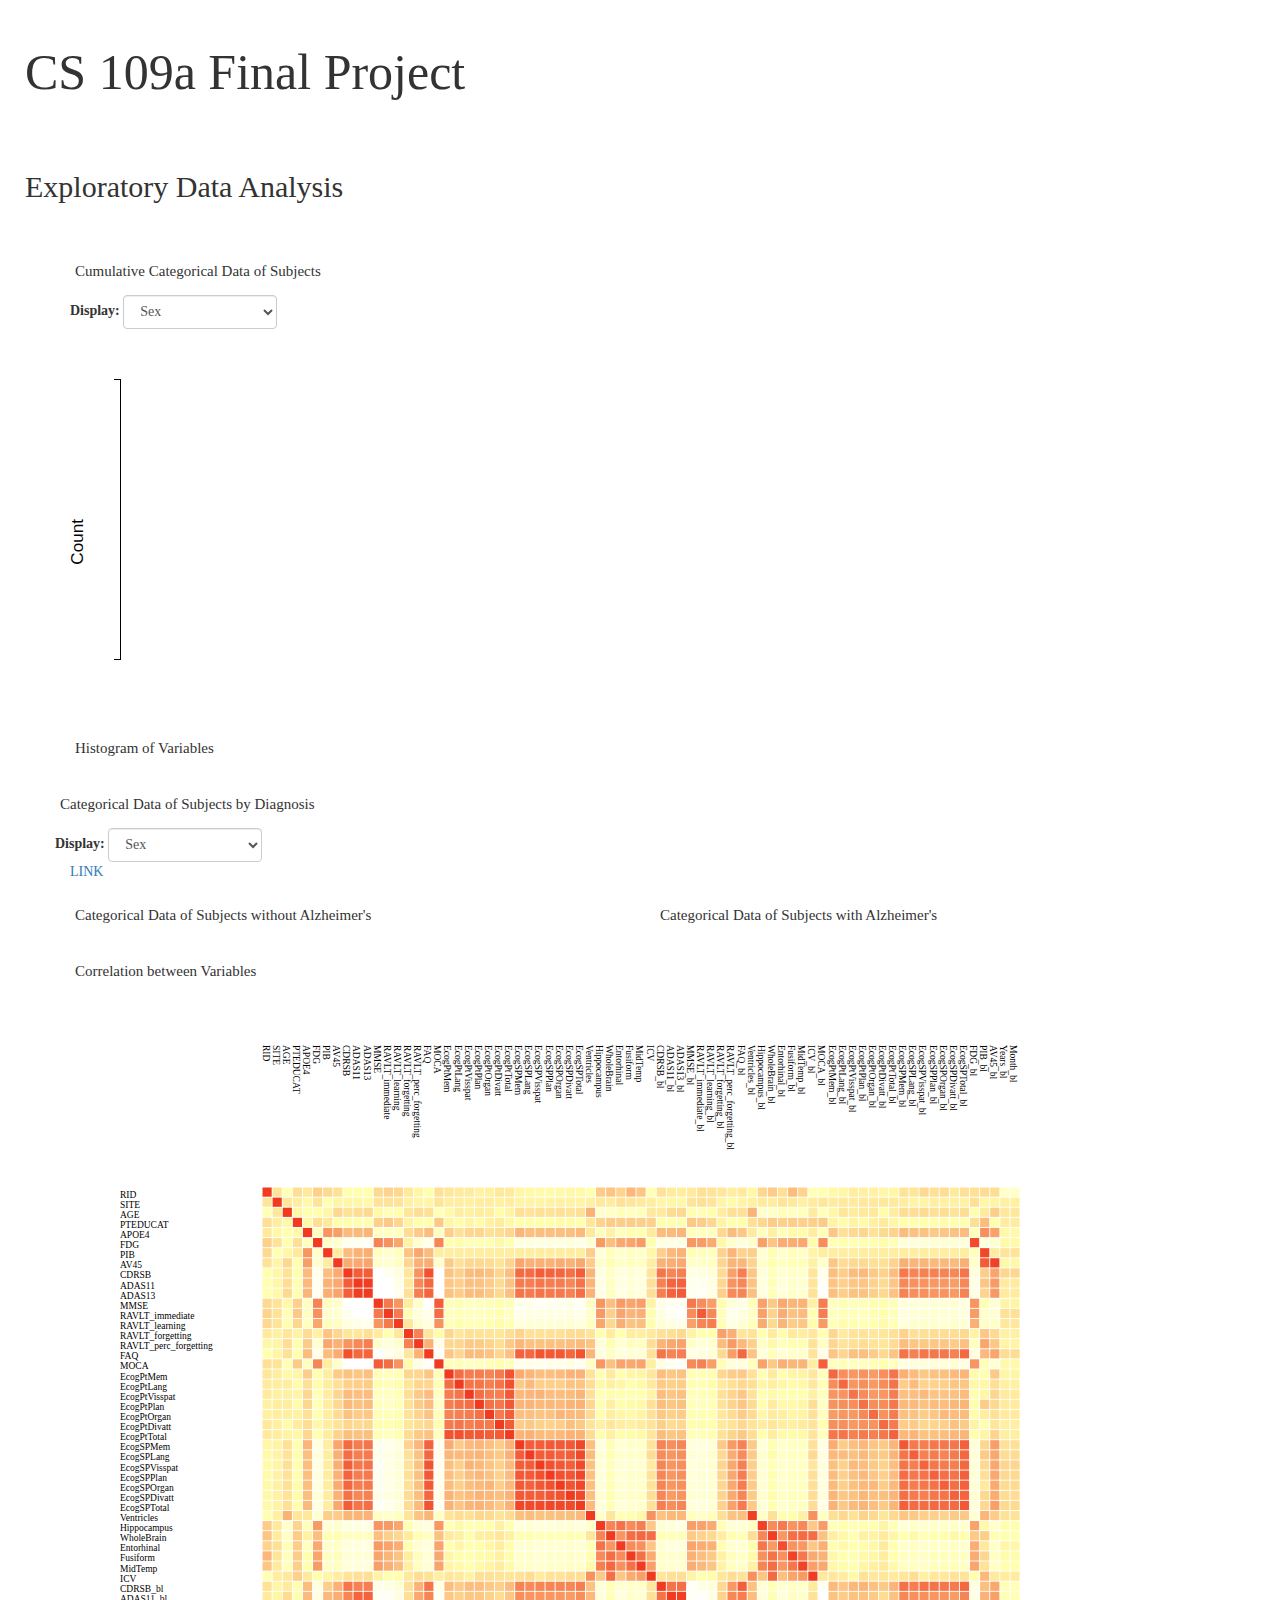
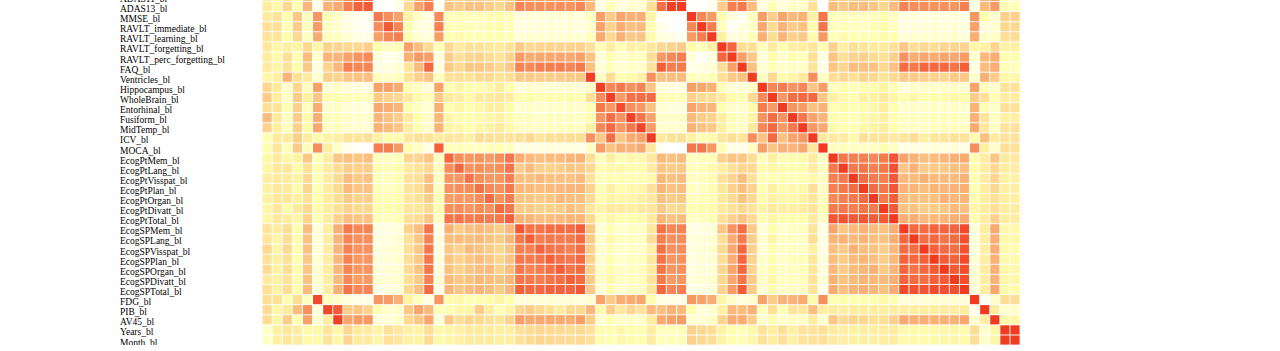
==== index.html @ d1bce47c "Add files via upload" ====
<!doctype html>
<html>
<head>
	<meta charset="utf-8">
	<meta name="description" content="">
	<meta name="viewport" content="width=device-width, initial-scale=1">
	<title>CS 109a Final Project</title>

	<link rel="stylesheet" href="css/bootstrap.min.css">
	<link rel="stylesheet" href="css/style.css">
</head>
<body>

    <h1>CS 109a Final Project</h1>

	<h2>Exploratory Data Analysis</h2>

	<div class="container">
		<div class="row">
			<div id="general-chart-area" class="col-md-12">
                <h3>Cumulative Categorical Data of Subjects</h3>
                <form class="form-inline">
                    <div class="form-group">
                        <label for="generalColLabel">Display: </label>
                        <select class="form-control" id="generalColLabel", onchange="updateGeneralCatGraph()">
                            <option value="PTGENDER">Sex</option>
                            <option value="PTETHCAT">Ethnicity</option>
                            <option value="PTRACCAT">Race</option>
                            <option value="PTMARRY">Marriage Status</option>
                            <option value="DX_bl">Baseline Diagnosis</option>
                        </select>
                    </div>
                </form>
            </div>
		</div>
        <div class="row">
            <div id="histogram-chart-area" class="col-md-12">
                <h3>Histogram of Variables</h3>
            </div>
        </div>
        <div class="row">
            <h3>Categorical Data of Subjects by Diagnosis</h3>
            <form class="form-inline">
                <div class="form-group">
                    <label for="diagnosisColLabel">Display: </label>
                    <select class="form-control" id="diagnosisColLabel", onchange="updateDiagnosisCatGraph()">
                        <option value="PTGENDER">Sex</option>
                        <option value="PTETHCAT">Ethnicity</option>
                        <option value="PTRACCAT">Race</option>
                        <option value="PTMARRY">Marriage Status</option>
                        <option value="DX_bl">Baseline Diagnosis</option>
                    </select>
                </div>
            </form>
        </div>
		
	<a href="cs109aProject/EDA_Final_Project_DEC2.ipynb">LINK</a>
		
        <div class="row">
            <div id="control-chart-area" class="col-md-6">
                <h3>Categorical Data of Subjects without Alzheimer's</h3>

            </div>
            <div id="patient-chart-area" class="col-md-6">
                <h3>Categorical Data of Subjects with Alzheimer's</h3>
            </div>
        </div>
        <div class="row">
            <div id="corr-chart-area" class="col-md-12">
                <h3>Correlation between Variables</h3>
            </div>
        </div>
	</div>

	<!-- Load JS libraries: jQuery, bootstrap, D3 -->
	<script src="js/jquery.min.js"></script>
	<script src="js/bootstrap.min.js"></script>
	<script src="js/d3.js"></script>

	<!-- Your implementation -->
	<script src="js/CatBarGraph.js"></script>
    <script src="js/Histogram.js"></script>
    <script src="js/CorrGraph.js"></script>
	<script src="js/main.js"></script>
</body>
</html>
---- css/style.css ----
/* ADD YOUR STYLES HERE */

h1 {
    font-family: "Lucida Grande";
    font-size: 50px;
    padding: 25px;
}

h2 {
    font-family: "Lucida Grande";
    font-size: 30px;
    padding: 25px;
}

h3 {
    font-family: "Lucida Grande";
    font-size: 15px;
    padding: 5px;
}

body {
    font-family: "Lucida Grande";
}

.bar {
    fill: steelblue;
}

.bar:hover {
    fill: #395f88;
}

.axis {
    font: 10px sans-serif;
}

.axis path,
.axis line {
    fill: none;
    stroke: #000;
    shape-rendering: crispEdges;
}

.x-axis path {
    display: none;
}

.axis-title {
    fill: #888;
    font-size: 11px;
}
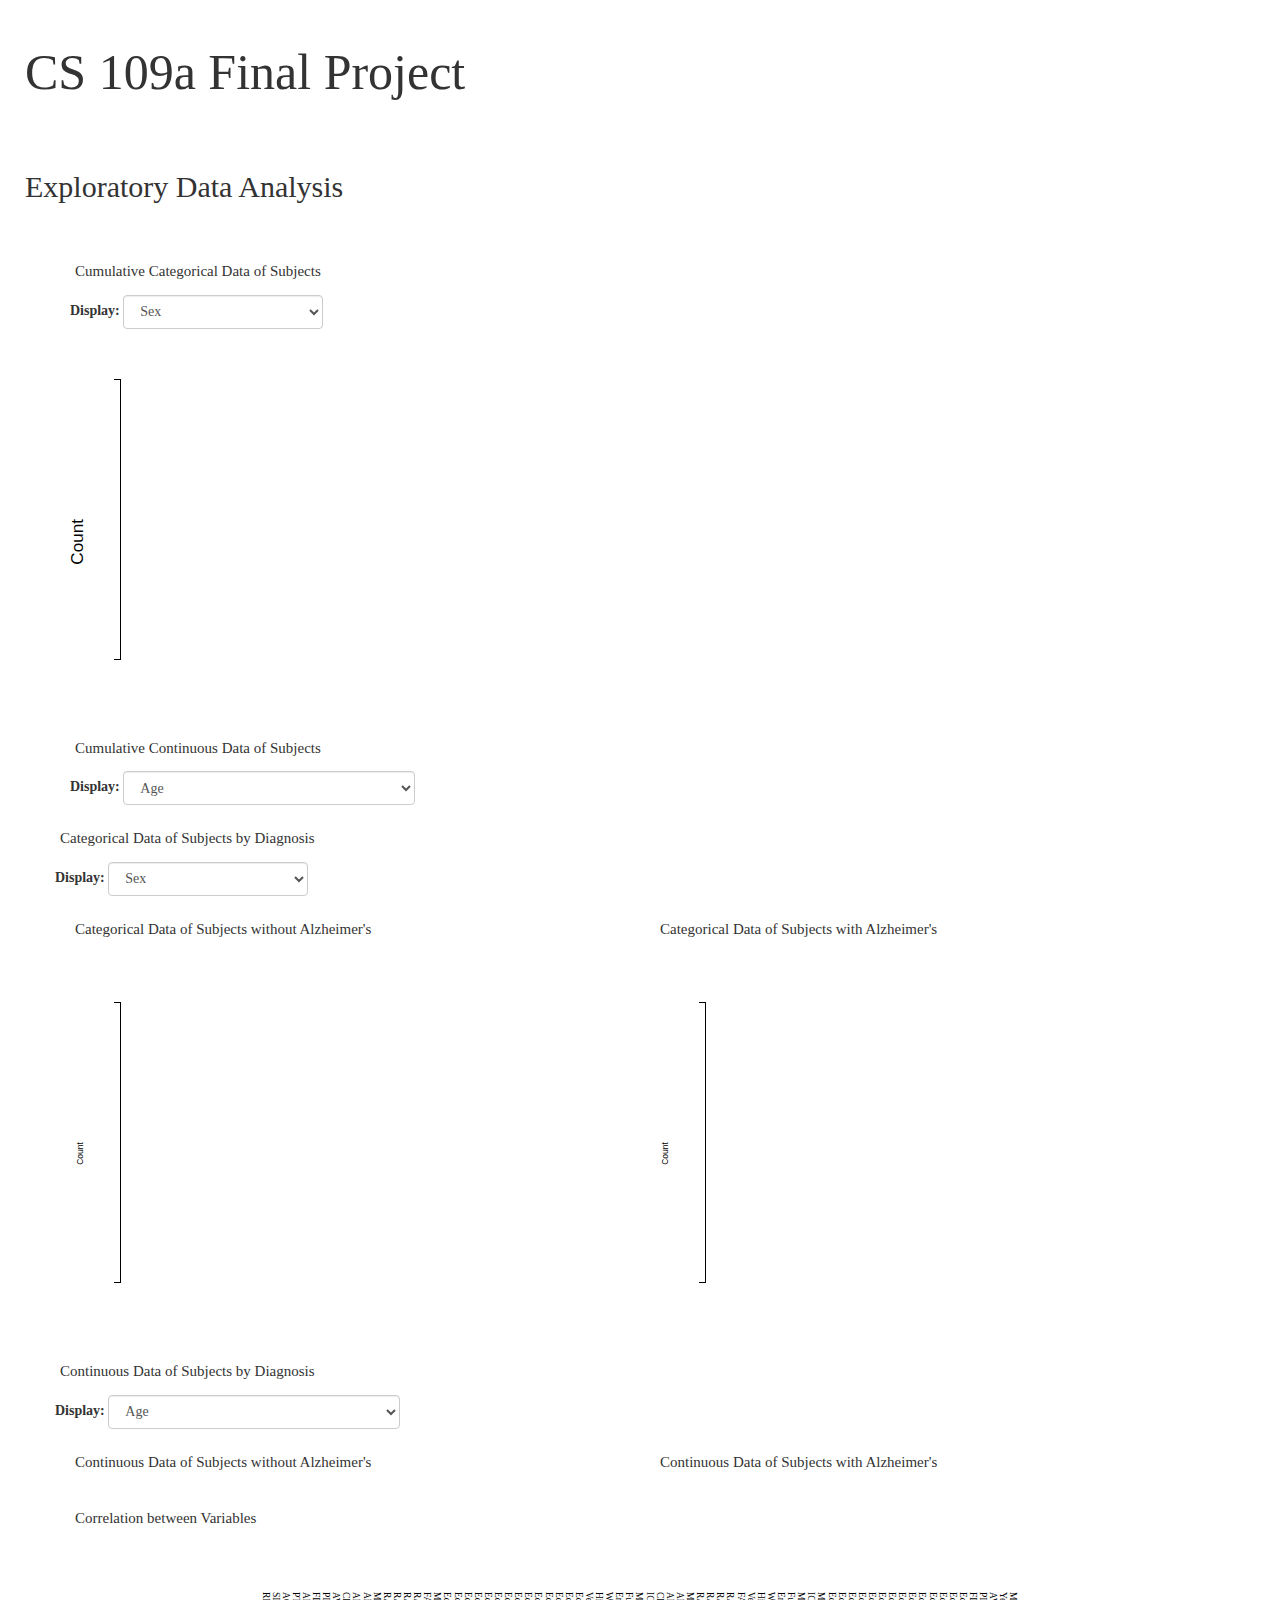
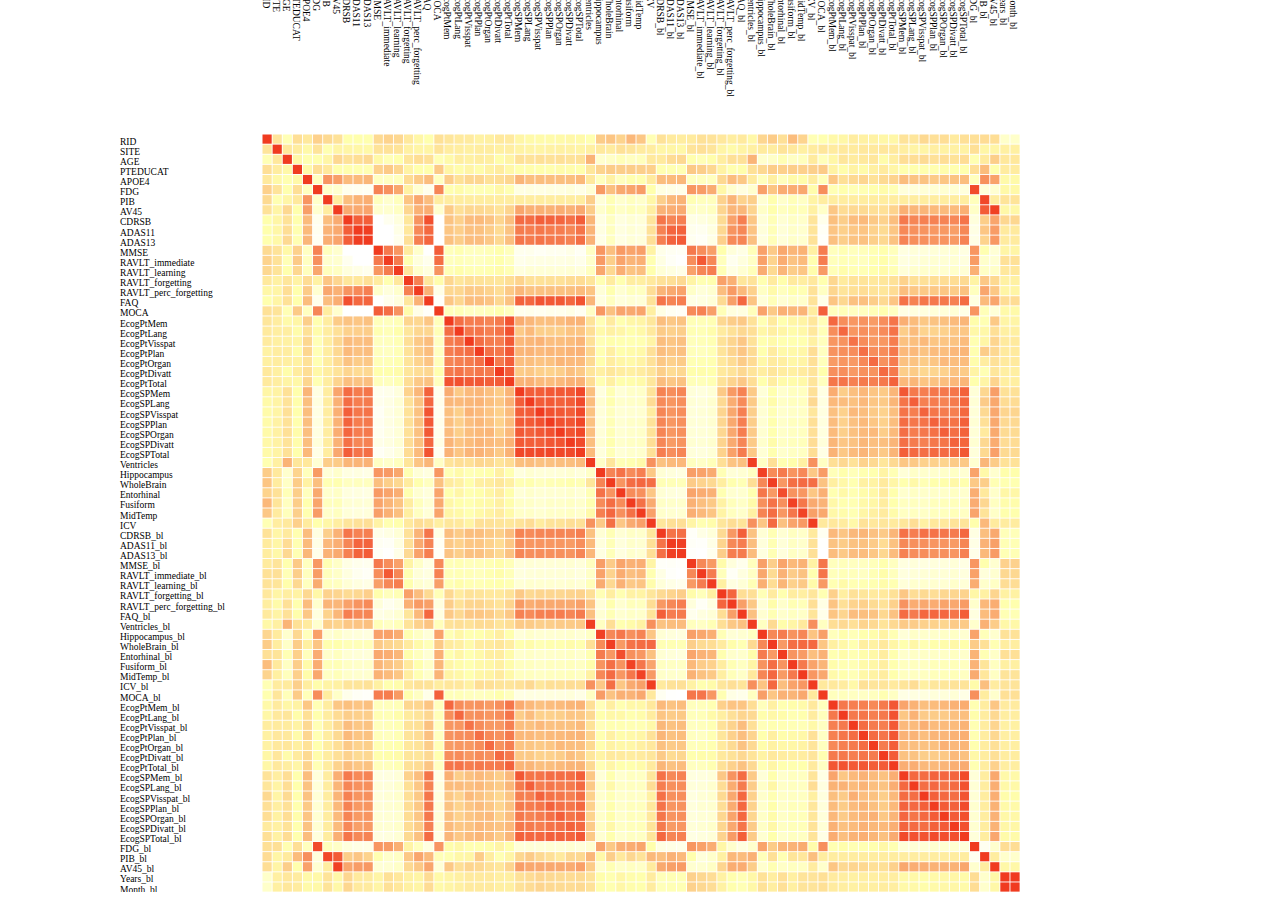
==== commit 5e37813b: "commitEDA" ====
--- a/index.html
+++ b/index.html
@@ -27,7 +27,8 @@
                             <option value="PTETHCAT">Ethnicity</option>
                             <option value="PTRACCAT">Race</option>
                             <option value="PTMARRY">Marriage Status</option>
-                            <option value="DX_bl">Baseline Diagnosis</option>
+                            <option value="APOE4">Levels of Apolipoprotein E</option>
+                            <option value="DX">Diagnosis</option>
                         </select>
                     </div>
                 </form>
@@ -35,7 +36,22 @@
 		</div>
         <div class="row">
             <div id="histogram-chart-area" class="col-md-12">
-                <h3>Histogram of Variables</h3>
+                <h3>Cumulative Continuous Data of Subjects</h3>
+                <form class="form-inline">
+                    <div class="form-group">
+                        <label for="diagnosisColLabel">Display: </label>
+                        <select class="form-control" id="histogramGeneralColLabel", onchange="updateGeneralHistogram()">
+                            <option value="AGE">Age</option>
+                            <option value="PTEDUCAT">Years of Education</option>
+                            <option value="CDRSB">Clinical Dementia Rating Sum of Boxes</option>
+                            <option value="ADAS11">Alzheimer's Disease Assessment Scale-Cog</option>
+                            <option value="MMSE">Mini–Mental State Examination</option>
+                            <option value="FAQ">Functional Activities Questionnaire</option>
+                            <option value="MOCA">Montreal Cognitive Assessment</option>
+                            <option value="HIPPOCAMPUS">Size of Hippocampus</option>
+                        </select>
+                    </div>
+                </form>
             </div>
         </div>
         <div class="row">
@@ -48,14 +64,12 @@
                         <option value="PTETHCAT">Ethnicity</option>
                         <option value="PTRACCAT">Race</option>
                         <option value="PTMARRY">Marriage Status</option>
-                        <option value="DX_bl">Baseline Diagnosis</option>
+                        <option value="APOE4">Levels of Apolipoprotein E</option>
+                        <option value="DX">Diagnosis</option>
                     </select>
                 </div>
             </form>
         </div>
-		
-	<a href="cs109aProject/EDA_Final_Project_DEC2.ipynb">LINK</a>
-		
         <div class="row">
             <div id="control-chart-area" class="col-md-6">
                 <h3>Categorical Data of Subjects without Alzheimer's</h3>
@@ -63,6 +77,33 @@
             </div>
             <div id="patient-chart-area" class="col-md-6">
                 <h3>Categorical Data of Subjects with Alzheimer's</h3>
+            </div>
+        </div>
+        <div class="row">
+            <h3>Continuous Data of Subjects by Diagnosis</h3>
+            <form class="form-inline">
+                <div class="form-group">
+                    <label for="histogramDiagnosisColLabel">Display: </label>
+                    <select class="form-control" id="histogramDiagnosisColLabel", onchange="updateDiagnosisHistogram()">
+                        <option value="AGE">Age</option>
+                        <option value="PTEDUCAT">Years of Education</option>
+                        <option value="CDRSB">Clinical Dementia Rating Sum of Boxes</option>
+                        <option value="ADAS11">Alzheimer's Disease Assessment Scale-Cog</option>
+                        <option value="MMSE">Mini–Mental State Examination</option>
+                        <option value="FAQ">Functional Activities Questionnaire</option>
+                        <option value="MOCA">Montreal Cognitive Assessment</option>
+                        <option value="HIPPOCAMPUS">Size of Hippocampus</option>
+                    </select>
+                </div>
+            </form>
+        </div>
+        <div class="row">
+            <div id="control-histogram-area" class="col-md-6">
+                <h3>Continuous Data of Subjects without Alzheimer's</h3>
+
+            </div>
+            <div id="patient-histogram-area" class="col-md-6">
+                <h3>Continuous Data of Subjects with Alzheimer's</h3>
             </div>
         </div>
         <div class="row">
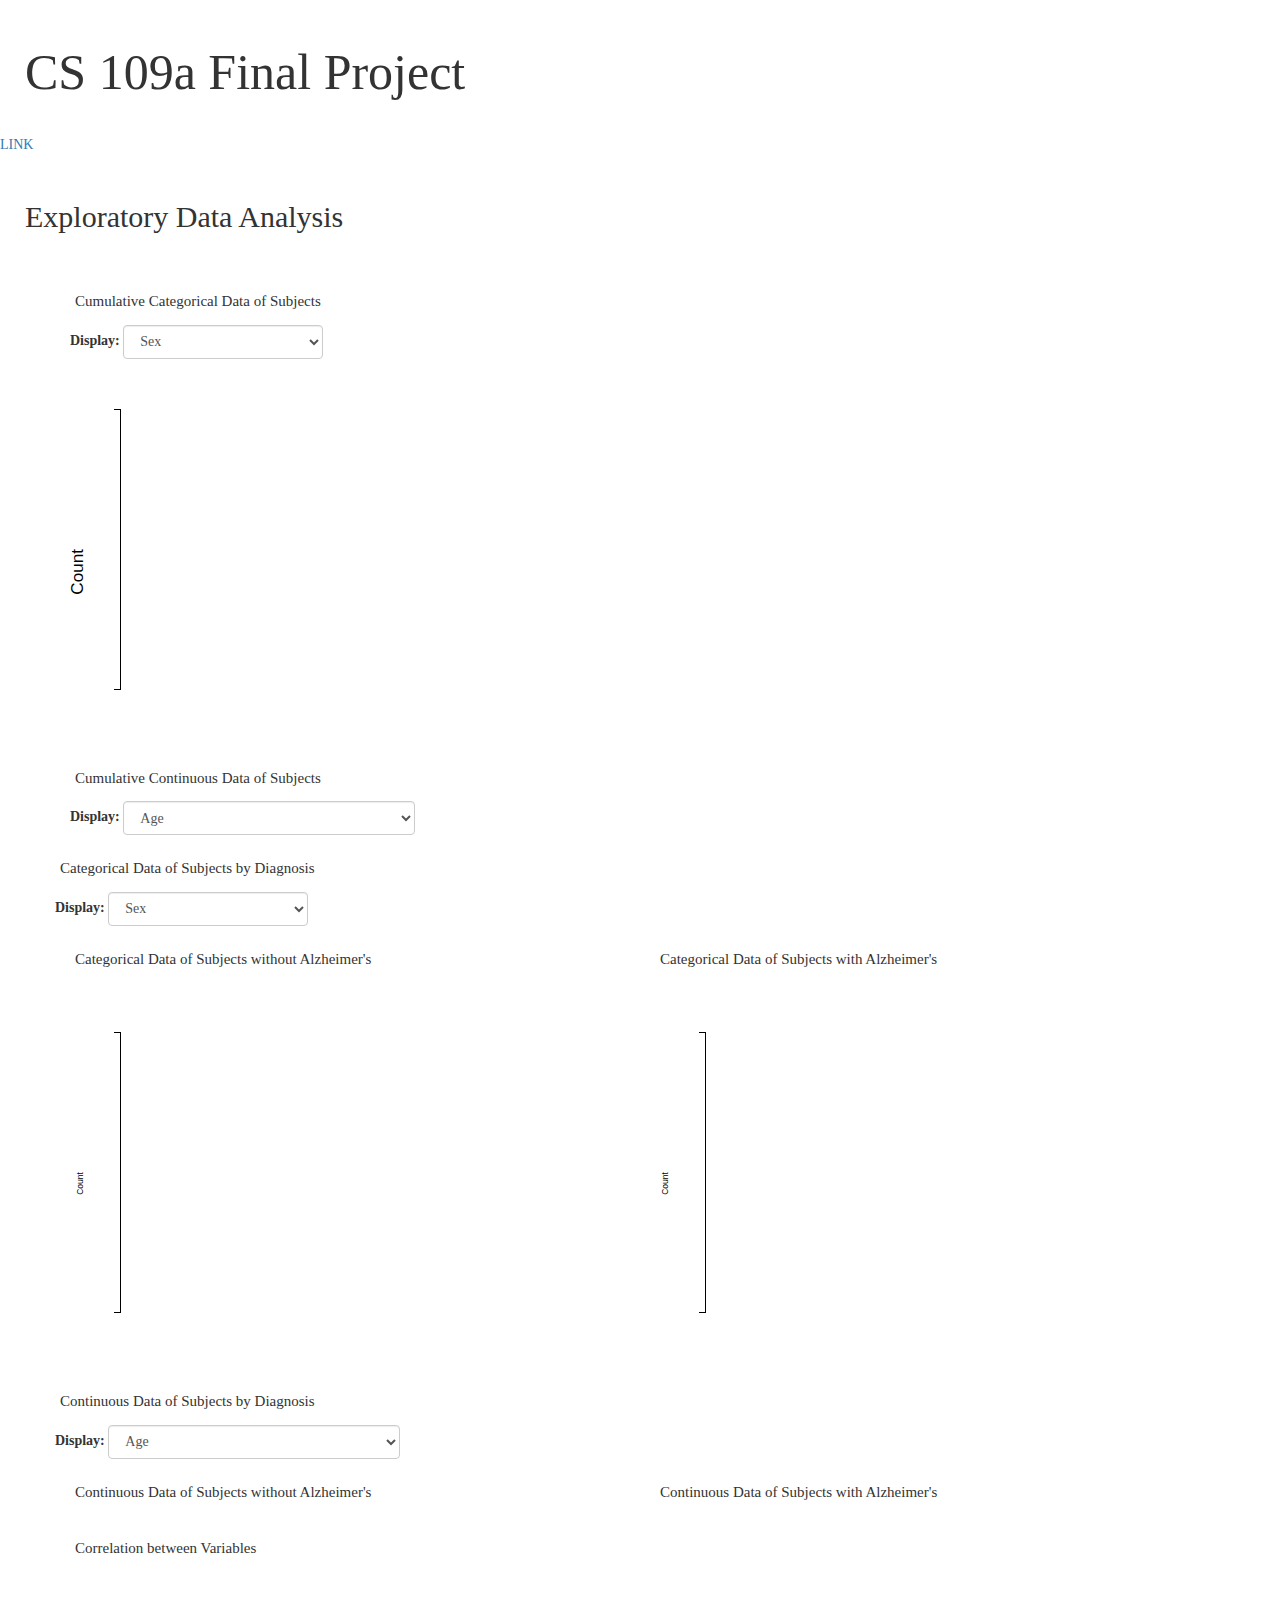
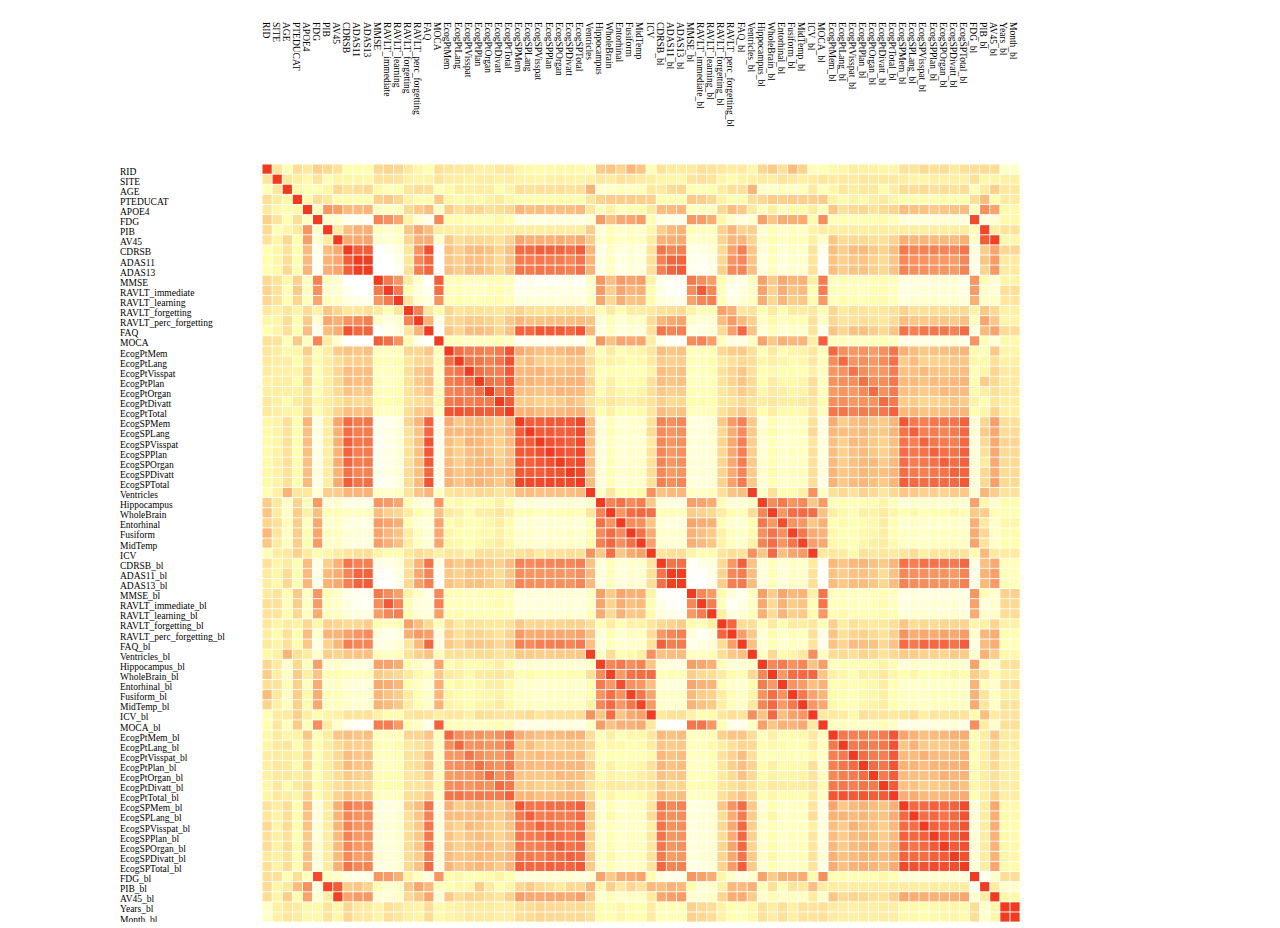
==== commit 126dd395: "add EDA page" ====
--- a/index.html
+++ b/index.html
@@ -12,6 +12,8 @@
 <body>
 
     <h1>CS 109a Final Project</h1>
+
+    <a href="EDA_Page.html">LINK</a>
 
 	<h2>Exploratory Data Analysis</h2>
 
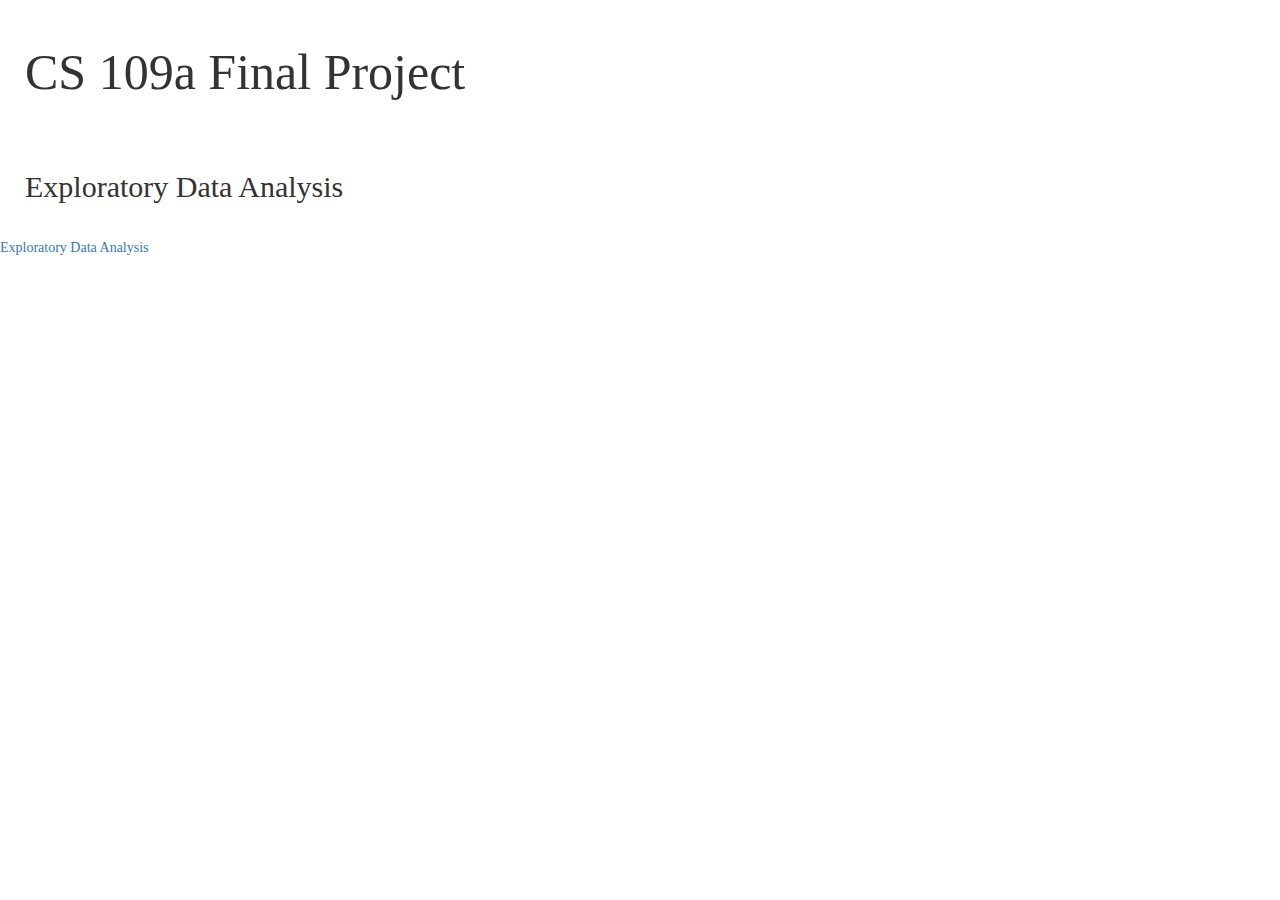
==== commit 7a653af6: "Updated Index.html" ====
--- a/index.html
+++ b/index.html
@@ -13,107 +13,8 @@
 
     <h1>CS 109a Final Project</h1>
 
-    <a href="EDA_Page.html">LINK</a>
-
 	<h2>Exploratory Data Analysis</h2>
-
-	<div class="container">
-		<div class="row">
-			<div id="general-chart-area" class="col-md-12">
-                <h3>Cumulative Categorical Data of Subjects</h3>
-                <form class="form-inline">
-                    <div class="form-group">
-                        <label for="generalColLabel">Display: </label>
-                        <select class="form-control" id="generalColLabel", onchange="updateGeneralCatGraph()">
-                            <option value="PTGENDER">Sex</option>
-                            <option value="PTETHCAT">Ethnicity</option>
-                            <option value="PTRACCAT">Race</option>
-                            <option value="PTMARRY">Marriage Status</option>
-                            <option value="APOE4">Levels of Apolipoprotein E</option>
-                            <option value="DX">Diagnosis</option>
-                        </select>
-                    </div>
-                </form>
-            </div>
-		</div>
-        <div class="row">
-            <div id="histogram-chart-area" class="col-md-12">
-                <h3>Cumulative Continuous Data of Subjects</h3>
-                <form class="form-inline">
-                    <div class="form-group">
-                        <label for="diagnosisColLabel">Display: </label>
-                        <select class="form-control" id="histogramGeneralColLabel", onchange="updateGeneralHistogram()">
-                            <option value="AGE">Age</option>
-                            <option value="PTEDUCAT">Years of Education</option>
-                            <option value="CDRSB">Clinical Dementia Rating Sum of Boxes</option>
-                            <option value="ADAS11">Alzheimer's Disease Assessment Scale-Cog</option>
-                            <option value="MMSE">Mini–Mental State Examination</option>
-                            <option value="FAQ">Functional Activities Questionnaire</option>
-                            <option value="MOCA">Montreal Cognitive Assessment</option>
-                            <option value="HIPPOCAMPUS">Size of Hippocampus</option>
-                        </select>
-                    </div>
-                </form>
-            </div>
-        </div>
-        <div class="row">
-            <h3>Categorical Data of Subjects by Diagnosis</h3>
-            <form class="form-inline">
-                <div class="form-group">
-                    <label for="diagnosisColLabel">Display: </label>
-                    <select class="form-control" id="diagnosisColLabel", onchange="updateDiagnosisCatGraph()">
-                        <option value="PTGENDER">Sex</option>
-                        <option value="PTETHCAT">Ethnicity</option>
-                        <option value="PTRACCAT">Race</option>
-                        <option value="PTMARRY">Marriage Status</option>
-                        <option value="APOE4">Levels of Apolipoprotein E</option>
-                        <option value="DX">Diagnosis</option>
-                    </select>
-                </div>
-            </form>
-        </div>
-        <div class="row">
-            <div id="control-chart-area" class="col-md-6">
-                <h3>Categorical Data of Subjects without Alzheimer's</h3>
-
-            </div>
-            <div id="patient-chart-area" class="col-md-6">
-                <h3>Categorical Data of Subjects with Alzheimer's</h3>
-            </div>
-        </div>
-        <div class="row">
-            <h3>Continuous Data of Subjects by Diagnosis</h3>
-            <form class="form-inline">
-                <div class="form-group">
-                    <label for="histogramDiagnosisColLabel">Display: </label>
-                    <select class="form-control" id="histogramDiagnosisColLabel", onchange="updateDiagnosisHistogram()">
-                        <option value="AGE">Age</option>
-                        <option value="PTEDUCAT">Years of Education</option>
-                        <option value="CDRSB">Clinical Dementia Rating Sum of Boxes</option>
-                        <option value="ADAS11">Alzheimer's Disease Assessment Scale-Cog</option>
-                        <option value="MMSE">Mini–Mental State Examination</option>
-                        <option value="FAQ">Functional Activities Questionnaire</option>
-                        <option value="MOCA">Montreal Cognitive Assessment</option>
-                        <option value="HIPPOCAMPUS">Size of Hippocampus</option>
-                    </select>
-                </div>
-            </form>
-        </div>
-        <div class="row">
-            <div id="control-histogram-area" class="col-md-6">
-                <h3>Continuous Data of Subjects without Alzheimer's</h3>
-
-            </div>
-            <div id="patient-histogram-area" class="col-md-6">
-                <h3>Continuous Data of Subjects with Alzheimer's</h3>
-            </div>
-        </div>
-        <div class="row">
-            <div id="corr-chart-area" class="col-md-12">
-                <h3>Correlation between Variables</h3>
-            </div>
-        </div>
-	</div>
+    <a href="EDA_Page.html">Exploratory Data Analysis</a>
 
 	<!-- Load JS libraries: jQuery, bootstrap, D3 -->
 	<script src="js/jquery.min.js"></script>
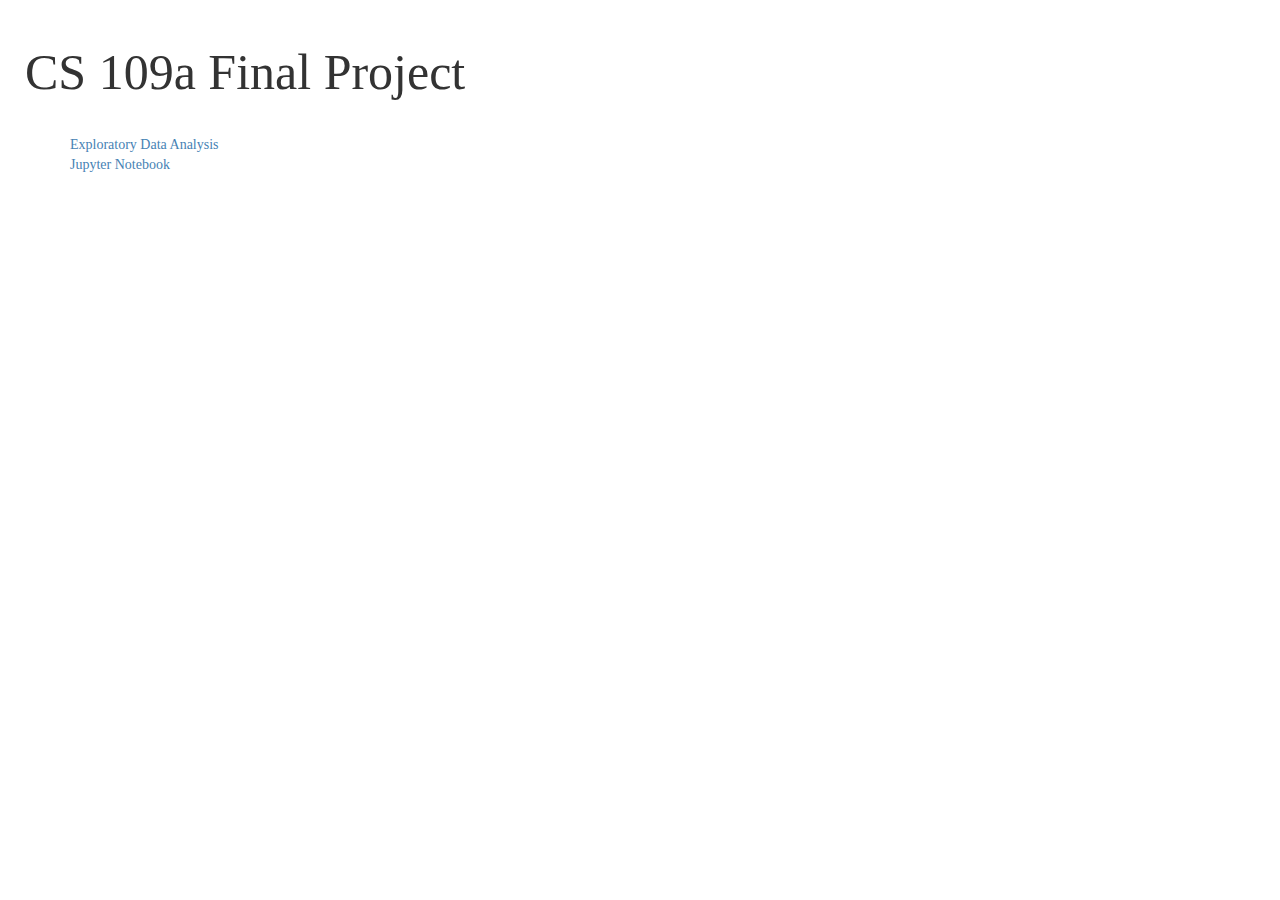
==== commit 054eb82d: "notebook link 1st try" ====
--- a/index.html
+++ b/index.html
@@ -13,8 +13,18 @@
 
     <h1>CS 109a Final Project</h1>
 
-	<h2>Exploratory Data Analysis</h2>
-    <a href="EDA_Page.html">Exploratory Data Analysis</a>
+    <div class="container">
+        <div class="row">
+            <div class="col-md-12">
+                <a href="EDA_Page.html">Exploratory Data Analysis</a>
+            </div>
+        </div>
+        <div class="row">
+            <div class="col-md-12">
+                <a href="EDA_Final_Project_DEC2.ipynb">Jupyter Notebook</a>
+            </div>
+        </div>
+    </div>
 
 	<!-- Load JS libraries: jQuery, bootstrap, D3 -->
 	<script src="js/jquery.min.js"></script>
--- a/css/style.css
+++ b/css/style.css
@@ -17,6 +17,30 @@
     font-family: "Lucida Grande";
     font-size: 15px;
     padding: 5px;
+}
+
+a:link {
+    color: steelblue;
+    background-color: transparent;
+    text-decoration: none;
+}
+
+a:visited {
+    color: lightseagreen;
+    background-color: transparent;
+    text-decoration: none;
+}
+
+a:hover {
+    color: lightsteelblue;
+    background-color: transparent;
+    text-decoration: bold;
+}
+
+a:active {
+    color: ghostwhite;
+    background-color: transparent;
+    text-decoration: underline;
 }
 
 body {
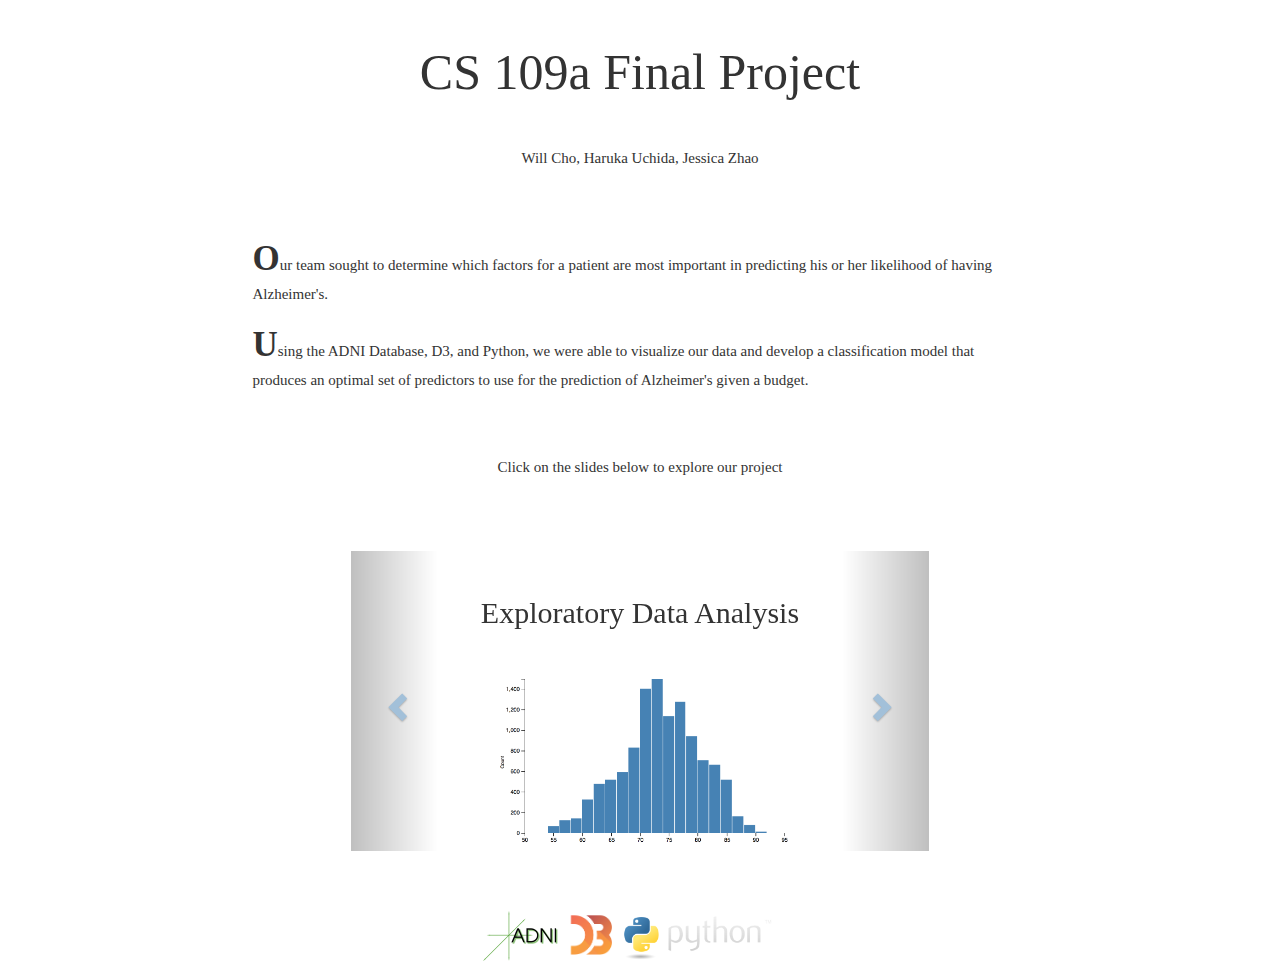
==== commit 140c757c: "Final Submission" ====
--- a/index.html
+++ b/index.html
@@ -6,35 +6,78 @@
 	<meta name="viewport" content="width=device-width, initial-scale=1">
 	<title>CS 109a Final Project</title>
 
-	<link rel="stylesheet" href="css/bootstrap.min.css">
+    <link rel="stylesheet" href="css/bootstrap.css">
+    <link rel="stylesheet" href="css/bootstrap-theme.css">
 	<link rel="stylesheet" href="css/style.css">
 </head>
 <body>
 
-    <h1>CS 109a Final Project</h1>
+    <h1 align="center">CS 109a Final Project</h1>
+    <h3 align="center">Will Cho, Haruka Uchida, Jessica Zhao</h3>
 
-    <div class="container">
+    <div style="padding-left:250px; padding-right:250px; padding-top:50px; padding-bottom:50px;">
+        <p>
+            <strong style="font-size:35px">O</strong>ur team sought to determine which factors for a patient are most important in predicting his or her likelihood of having Alzheimer's.
+        </p>
+
+        <p>
+            <strong style="font-size:35px">U</strong>sing the ADNI Database, D3, and Python, we were able to visualize our data and develop a classification model that produces an optimal set of predictors to use for the prediction of Alzheimer's given a budget.
+        </p>
+    </div>
+
+    <p align="center">
+        Click on the slides below to explore our project
+    </p>
+
+    <div class="container" style="padding:50px">
         <div class="row">
-            <div class="col-md-12">
-                <a href="EDA_Page.html">Exploratory Data Analysis</a>
+            <div class="col-md-12" align="center">
+                <div id="visCarousel" class="carousel slide" data-ride="carousel">
+                    <!-- Wrapper for slides -->
+                    <div class="carousel-inner" role="listbox">
+                        <div class="item active">
+                            <h2>Exploratory Data Analysis</h2>
+                            <a href="EDA_Page.html">
+                                <img src="img/Slide1.png" alt="First Slide" class="slide">
+                            </a>
+                        </div>
+                        <div class="item">
+                            <h2>Models</h2>
+                            <a href="https://github.com/willchocho/cs109aProject/blob/master/Final_Project_Models.ipynb">
+                                <img src="img/Slide2.png" alt="Second Slide" class="slide">
+                            </a>
+                        </div>
+                        <div class="item">
+                            <h2>Report</h2>
+                            <a href="https://github.com/willchocho/cs109aProject/blob/master/Final_Project_Intro.ipynb">
+                                <img src="img/Slide3.png" alt="Third Slide" class="slide">
+                            </a>
+                        </div>
+                    </div>
+
+                    <!-- Controls -->
+                    <a class="left carousel-control" href="#visCarousel" role="button" data-slide="prev">
+                        <span class="glyphicon glyphicon-chevron-left" aria-hidden="true"></span>
+                        <span class="sr-only">Previous</span>
+                    </a>
+                    <a class="right carousel-control" href="#visCarousel" role="button" data-slide="next">
+                        <span class="glyphicon glyphicon-chevron-right" aria-hidden="true"></span>
+                        <span class="sr-only">Next</span>
+                    </a>
+                </div>
             </div>
         </div>
-        <div class="row">
-            <div class="col-md-12">
-                <a href="EDA_Final_Project_DEC2.ipynb">Jupyter Notebook</a>
-            </div>
-        </div>
+    </div>
+
+    <div align="center">
+        <img src="img/logo-adni.png" style="height:50px">
+        <img src="img/d3-logo.png" style="height:50px">
+        <img src="img/python-logo.png" style="height:50px">
     </div>
 
 	<!-- Load JS libraries: jQuery, bootstrap, D3 -->
 	<script src="js/jquery.min.js"></script>
 	<script src="js/bootstrap.min.js"></script>
 	<script src="js/d3.js"></script>
-
-	<!-- Your implementation -->
-	<script src="js/CatBarGraph.js"></script>
-    <script src="js/Histogram.js"></script>
-    <script src="js/CorrGraph.js"></script>
-	<script src="js/main.js"></script>
 </body>
 </html>
--- a/css/style.css
+++ b/css/style.css
@@ -17,6 +17,12 @@
     font-family: "Lucida Grande";
     font-size: 15px;
     padding: 5px;
+}
+
+p {
+    font-family: "Lucida Grande";
+    font-size: 15px;
+    padding: 2.5px;
 }
 
 a:link {
@@ -74,3 +80,52 @@
     fill: #888;
     font-size: 11px;
 }
+
+
+.table {
+    width: 50%
+}
+
+.table td {
+    padding: 25px;
+}
+
+.table th {
+    padding: 25px;
+}
+
+.table tr {
+    background-color: azure;
+    color: black;
+}
+
+.table tr:nth-child(odd) {
+    background-color: ivory;
+    color: black;
+}
+
+.table tr.Header {
+    font-weight: bold;
+    background-color: lightseagreen;
+}
+
+.container {
+}
+
+.row {
+    padding: 10px;
+}
+
+.highlight tr.notHeader:hover {
+    background-color: rgba(0, 255, 226, 0.42);
+}
+
+.carousel {
+    width:55%;
+    height:300px;
+}
+
+.slide {
+    width:55%;
+    height:300px;
+}